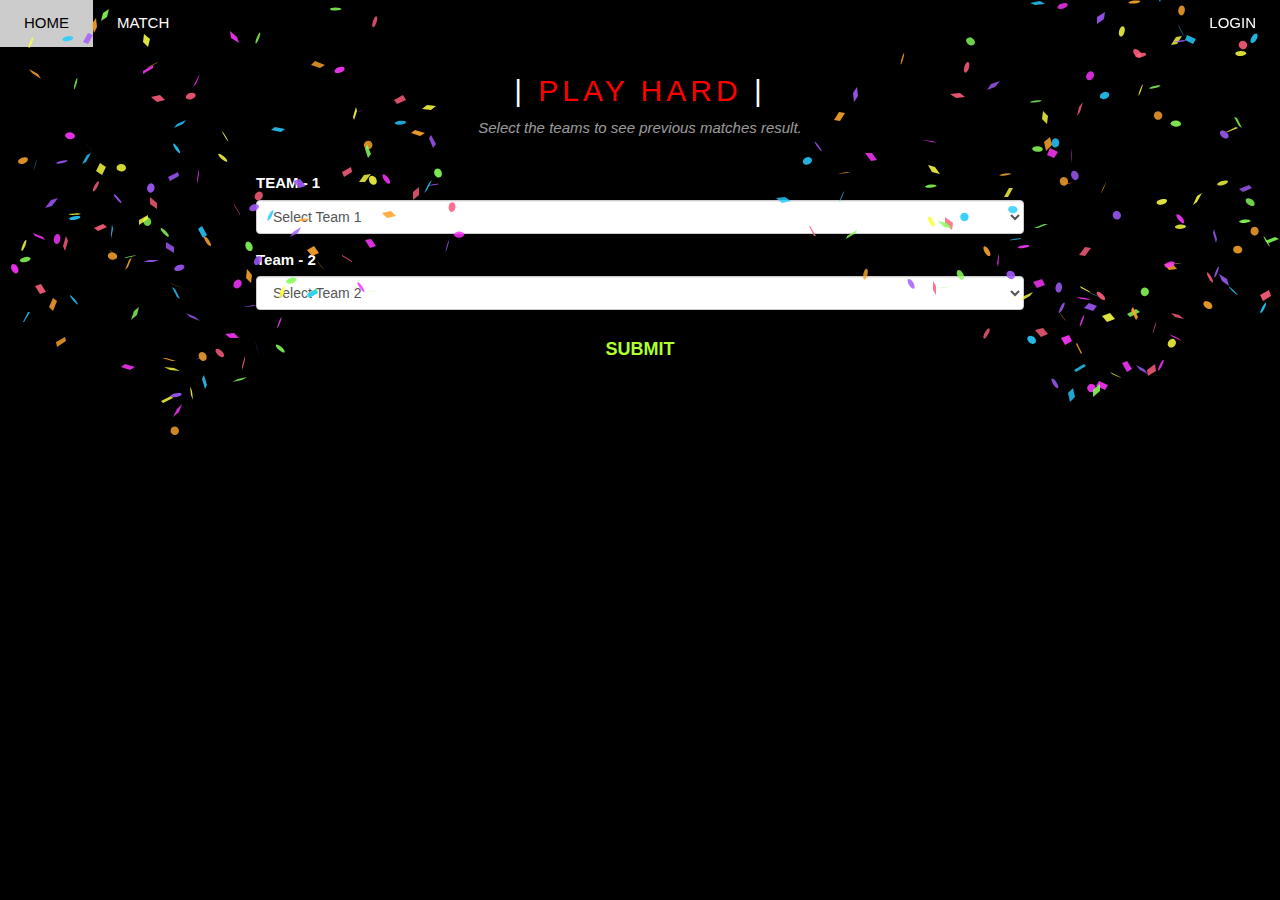
==== pages/play.html @ c844b26d "match result filter done." ====
<!DOCTYPE html>
<html lang="en">
<title>cricket Assignment</title>
<meta charset="UTF-8">
<meta name="viewport" content="width=device-width, initial-scale=1">
<link href='https://fonts.googleapis.com/css?family=Graduate' rel='stylesheet'>

<link rel="stylesheet" href="/static/bootstrap.min.css">
<link rel="stylesheet" href="/static/w3.css">
<link rel="stylesheet" href="/static/main.css">
<link rel="stylesheet" href="/static/icons/css/fontawesome-all.min.css">

<body>

<!-- Navbar -->
<div class="w3-top">
  <div class="w3-bar w3-black w3-card">
    <a class="w3-bar-item w3-button w3-padding-large w3-hide-medium w3-hide-large w3-right" href="javascript:void(0)" onclick="myFunction()"><i class="fa fa-bars"></i></a>
    <a href="/" class="w3-bar-item w3-button w3-padding-large">HOME</a>
    <a href="/pages/play.html" class="w3-bar-item w3-button w3-padding-large w3-hide-small">MATCH</a>
    <a href="#register" class="w3-bar-item w3-button w3-padding-large w3-hide-small w3-right">LOGIN</a>
  </div>

</div>

  <!-- Team Section -->
  <div class="w3-black" id="play">
    <div class="w3-container w3-content w3-padding-64" style="max-width:800px">
      <h2 class="w3-wide w3-center" id="header">| <span style="color:red">PLAY HARD</span> |</h2>
      <p class="w3-opacity w3-center"><i>Select the teams to see previous matches result.</i></p><br>

            <form id="teams_compare"> 
                <div class="form-group">
                      <label for="team1">TEAM - 1</label>
                      <select class="form-control" id="team1" name="first_team_id" required> 
                          <option value="">Select Team 1</option>
                      </select>
                </div>

                <div class="form-group">
                        <label for="team2">Team - 2</label>
                        <select class="form-control" id="team2" name="second_team_id" required> 
                                <option value="">Select Team 2</option>
                        </select>
                </div>

                <div class="form-group">
                    <button class="button1 btn-success btn-lg btn-block">SUBMIT</button>
                </div>
            </form>
        
            <h3 class="w3-center" id="com-header"></h3>
      <div class="w3-row-padding w3-padding-32" id="contents" style="margin:0 -16px">
                <!-- contentnts goes here  -->
      </div>
    </div>
  </div>


   <!-- Modal -->
   <div class="modal fade" id="playModal" role="dialog">
    <div class="modal-dialog">
    
      <!-- Modal content-->
      <div class="modal-content">
        <div class="play-modal-header">
          <button type="button" class="close" data-dismiss="modal">&times;</button>
          <h4 class="play-modal-title">Modal Header</h4>
        </div>
        <div class="play-modal-body">
          <p>Some text in the modal.</p>
        </div>
        <div class="modal-footer">
          <button type="button" class="btn btn-default" data-dismiss="modal">Close</button>
        </div>
      </div>
    </div>
  </div>

  <div id="emitter"></div>
   
  <script src="/static/jquery.min.js"></script>
  <script src="/scripts/confetti.browser.min.js"></script>
  <script src="/scripts/confetti-handler.js"></script>

  <script async src="/static/bootstrap.min.js"></script>
  <script async src="/scripts/play.js"></script>

</body>
</html>
---- static/main.css ----
/* Set height of the grid so .sidenav can be 100% (adjust if needed) */
  .row.content {height: 1500px}

  /* Set gray background color and 100% height */
  .sidenav {
    background-color: #f1f1f1;
    height: 100%;
  }
  
  /* Set black background color, white text and some padding */
  footer {
    background-color: #555;
    color: white;
    padding: 15px;
  }
  
  /* On small screens, set height to 'auto' for sidenav and grid */
  @media screen and (max-width: 767px) {
    .sidenav {
      height: auto;
      padding: 15px;
    }
    .row.content {height: auto;} 
  }

  body {
    background-color: black;
  }

  a {
    color: inherit;
    text-decoration: none !important;
  }

  a:hover {
    color: greenyellow;
    text-decoration: none;
  }

  a:visited {
    text-decoration: none;
  }

  a:active {
    text-decoration: none;
  }

  a:after {
    text-decoration: none;
  }

  .circle {
    position: relative;
    color: black;
    background-color: yellow;
    width: 30px;
    height: 30px;
    border-radius: 50%;
    padding: 3px;
    line-height: 30px;
    font-size: 15px;
    text-align: center;
    cursor: pointer;
    z-index: 999;
}

.button1 {
  background-color: transparent; 
  color: greenyellow; 
  border: 2px solid black;
  font-weight: bolder;
}

.button1:focus {
  background-color: transparent; 
  border: 0px transparent;
  outline: none;
  box-shadow: none;
}

.button1:hover {
  background-color: #4CAF50;
  color: white;
  border: 2px solid white;
}


.winner {
  color: chartreuse;
  font-weight: bolder;
  font-family: 'Courier New', Courier, monospace;
  text-align: left;
  padding-left: 4px;
}

.looser {
  color: aqua;
  font-weight: bolder;
  font-family: 'Courier New', Courier, monospace;
  text-align: left;
  padding-left: 4px;
}

.result {
  position: relative;
  color: white;
  padding: 9px;
  font-size: 15px;
  text-align: center;
  cursor: pointer;
  font-family: cursive;
}

.match_date {
  color: gold;
  font-family: 'Courier New', Courier, monospace;
  padding-top: 5px;
}
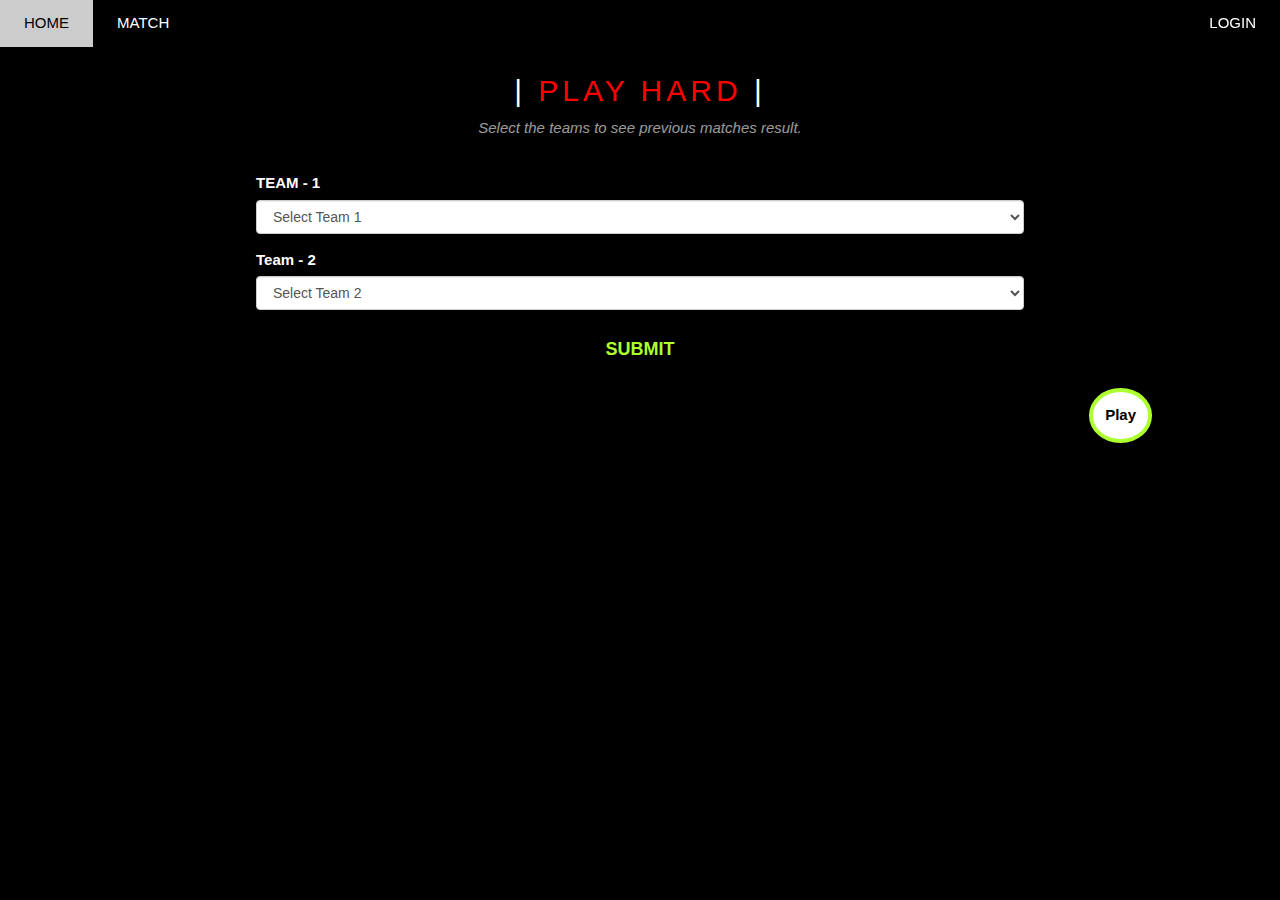
==== commit 858ea270: "match creation done" ====
--- a/pages/play.html
+++ b/pages/play.html
@@ -9,6 +9,9 @@
 <link rel="stylesheet" href="/static/w3.css">
 <link rel="stylesheet" href="/static/main.css">
 <link rel="stylesheet" href="/static/icons/css/fontawesome-all.min.css">
+<link rel="stylesheet" href="/static/animate.min.css">
+
+<link rel="stylesheet" href="https://www.w3schools.com/w3css/4/w3.css">
 
 <body>
 
@@ -48,43 +51,67 @@
                     <button class="button1 btn-success btn-lg btn-block">SUBMIT</button>
                 </div>
             </form>
+
+            <div class="draggable">
+              <p class="play-btn">Play</p>
+           </div>
         
             <h3 class="w3-center" id="com-header"></h3>
       <div class="w3-row-padding w3-padding-32" id="contents" style="margin:0 -16px">
                 <!-- contentnts goes here  -->
+
       </div>
     </div>
   </div>
 
 
    <!-- Modal -->
-   <div class="modal fade" id="playModal" role="dialog">
+   <div class="modal fade" id="playModal" role="dialog" data-backdrop="static">
     <div class="modal-dialog">
     
       <!-- Modal content-->
       <div class="modal-content">
-        <div class="play-modal-header">
+        <div class="modal-header">
           <button type="button" class="close" data-dismiss="modal">&times;</button>
-          <h4 class="play-modal-title">Modal Header</h4>
+          <h4 class="modal-title">Select team to create match:</h4>
         </div>
-        <div class="play-modal-body">
-          <p>Some text in the modal.</p>
+            <div class="modal-body">
+              <form id="playModalForm"> 
+
+                <div class="form-group">
+                  <label for="first_team" class="col-form-label">Team 1:</label>
+                  <select class="form-control" id="first_team" name="first_team" required> 
+                    <option value="">Select first team</option>
+                  </select>
+                </div>
+
+                <div class="form-group">
+                  <label for="second_team" class="col-form-label">Team 2:</label>
+                  <select class="form-control" id="second_team" name="second_team" required> 
+                    <option value="">Selet second team</option>
+                  </select>
+                </div>
         </div>
+
         <div class="modal-footer">
-          <button type="button" class="btn btn-default" data-dismiss="modal">Close</button>
+            <button type="submit" id="play-submit-btn" class="btn btn-success">Submit</button>
+            <button type="button" class="btn btn-default" data-dismiss="modal">Close</button>
         </div>
+
+      </form>
       </div>
     </div>
   </div>
 
-  <div id="emitter"></div>
    
   <script src="/static/jquery.min.js"></script>
+  <script src="/static/jquery-ui.min.js"></script>
   <script src="/scripts/confetti.browser.min.js"></script>
   <script src="/scripts/confetti-handler.js"></script>
 
   <script async src="/static/bootstrap.min.js"></script>
   <script async src="/scripts/play.js"></script>
+  <script async src="/scripts/sweetalert2@9.js"></script>
 
 </body>
 </html>
--- a/static/main.css
+++ b/static/main.css
@@ -84,7 +84,6 @@
   border: 2px solid white;
 }
 
-
 .winner {
   color: chartreuse;
   font-weight: bolder;
@@ -116,3 +115,20 @@
   font-family: 'Courier New', Courier, monospace;
   padding-top: 5px;
 }
+
+.draggable {
+  background-color: white;
+  font-weight: bold;
+  color: black;
+  position: absolute;
+  border: 4px solid greenyellow;
+  border-radius: 50%;
+  cursor: pointer;
+  float: right;
+  right: 10%;
+}
+
+.play-btn {
+  margin-bottom: 0px;
+  padding: 12px;
+}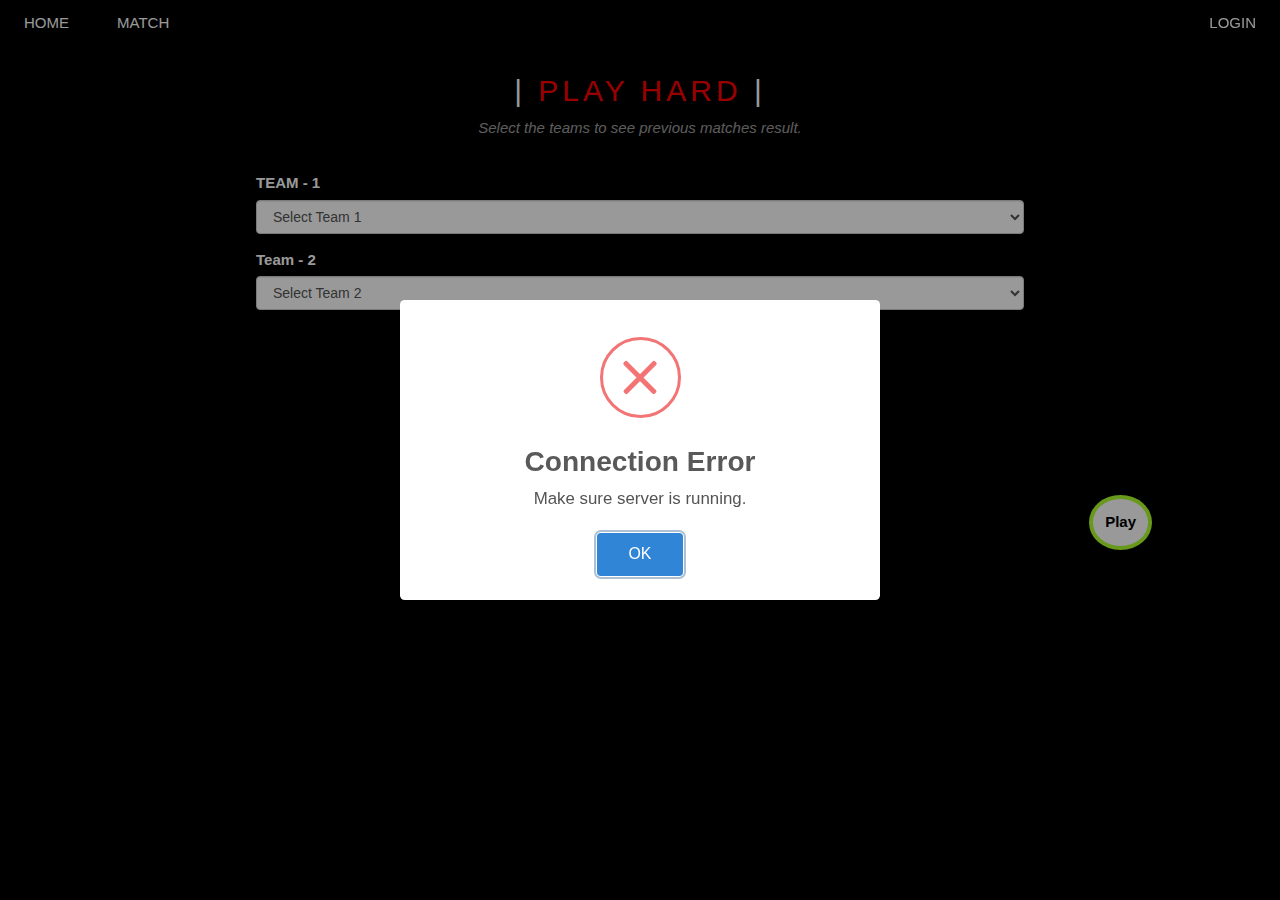
==== commit 7e8cc04d: "error handled." ====
--- a/pages/play.html
+++ b/pages/play.html
@@ -18,9 +18,8 @@
 <!-- Navbar -->
 <div class="w3-top">
   <div class="w3-bar w3-black w3-card">
-    <a class="w3-bar-item w3-button w3-padding-large w3-hide-medium w3-hide-large w3-right" href="javascript:void(0)" onclick="myFunction()"><i class="fa fa-bars"></i></a>
     <a href="/" class="w3-bar-item w3-button w3-padding-large">HOME</a>
-    <a href="/pages/play.html" class="w3-bar-item w3-button w3-padding-large w3-hide-small">MATCH</a>
+    <a href="/pages/play.html" class="w3-bar-item w3-button w3-padding-large">MATCH</a>
     <a href="#register" class="w3-bar-item w3-button w3-padding-large w3-hide-small w3-right">LOGIN</a>
   </div>
 
@@ -105,13 +104,13 @@
 
    
   <script src="/static/jquery.min.js"></script>
+  <script src="/scripts/sweetalert2@9.js"></script>
   <script src="/static/jquery-ui.min.js"></script>
   <script src="/scripts/confetti.browser.min.js"></script>
   <script src="/scripts/confetti-handler.js"></script>
 
   <script async src="/static/bootstrap.min.js"></script>
   <script async src="/scripts/play.js"></script>
-  <script async src="/scripts/sweetalert2@9.js"></script>
 
 </body>
 </html>
--- a/static/main.css
+++ b/static/main.css
@@ -126,6 +126,7 @@
   cursor: pointer;
   float: right;
   right: 10%;
+  top : 55%;
 }
 
 .play-btn {
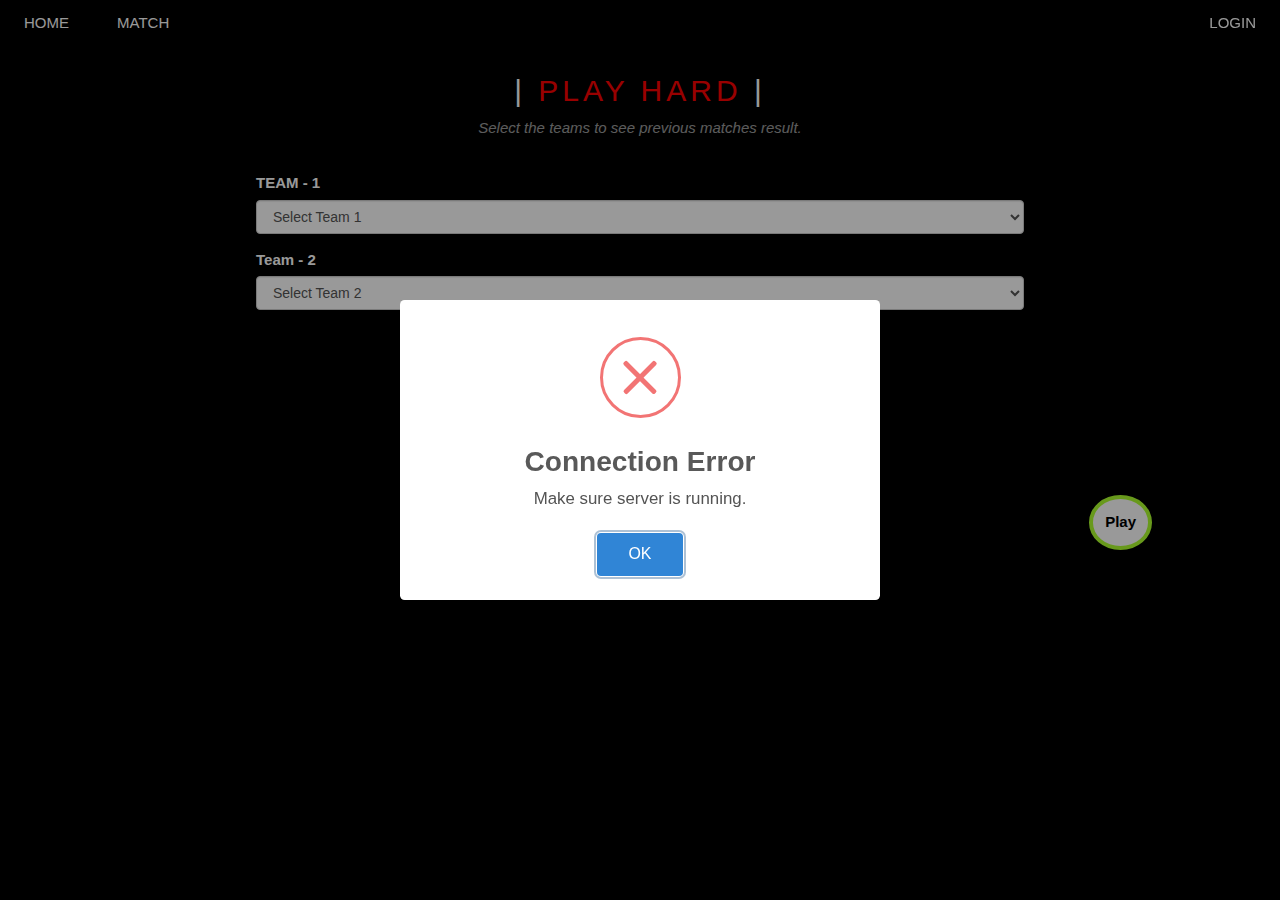
==== commit 4c66f261: "better code re-usability" ====
--- a/pages/play.html
+++ b/pages/play.html
@@ -102,7 +102,7 @@
     </div>
   </div>
 
-   
+  <script src="/scripts/connection.js"></script>
   <script src="/static/jquery.min.js"></script>
   <script src="/scripts/sweetalert2@9.js"></script>
   <script src="/static/jquery-ui.min.js"></script>
